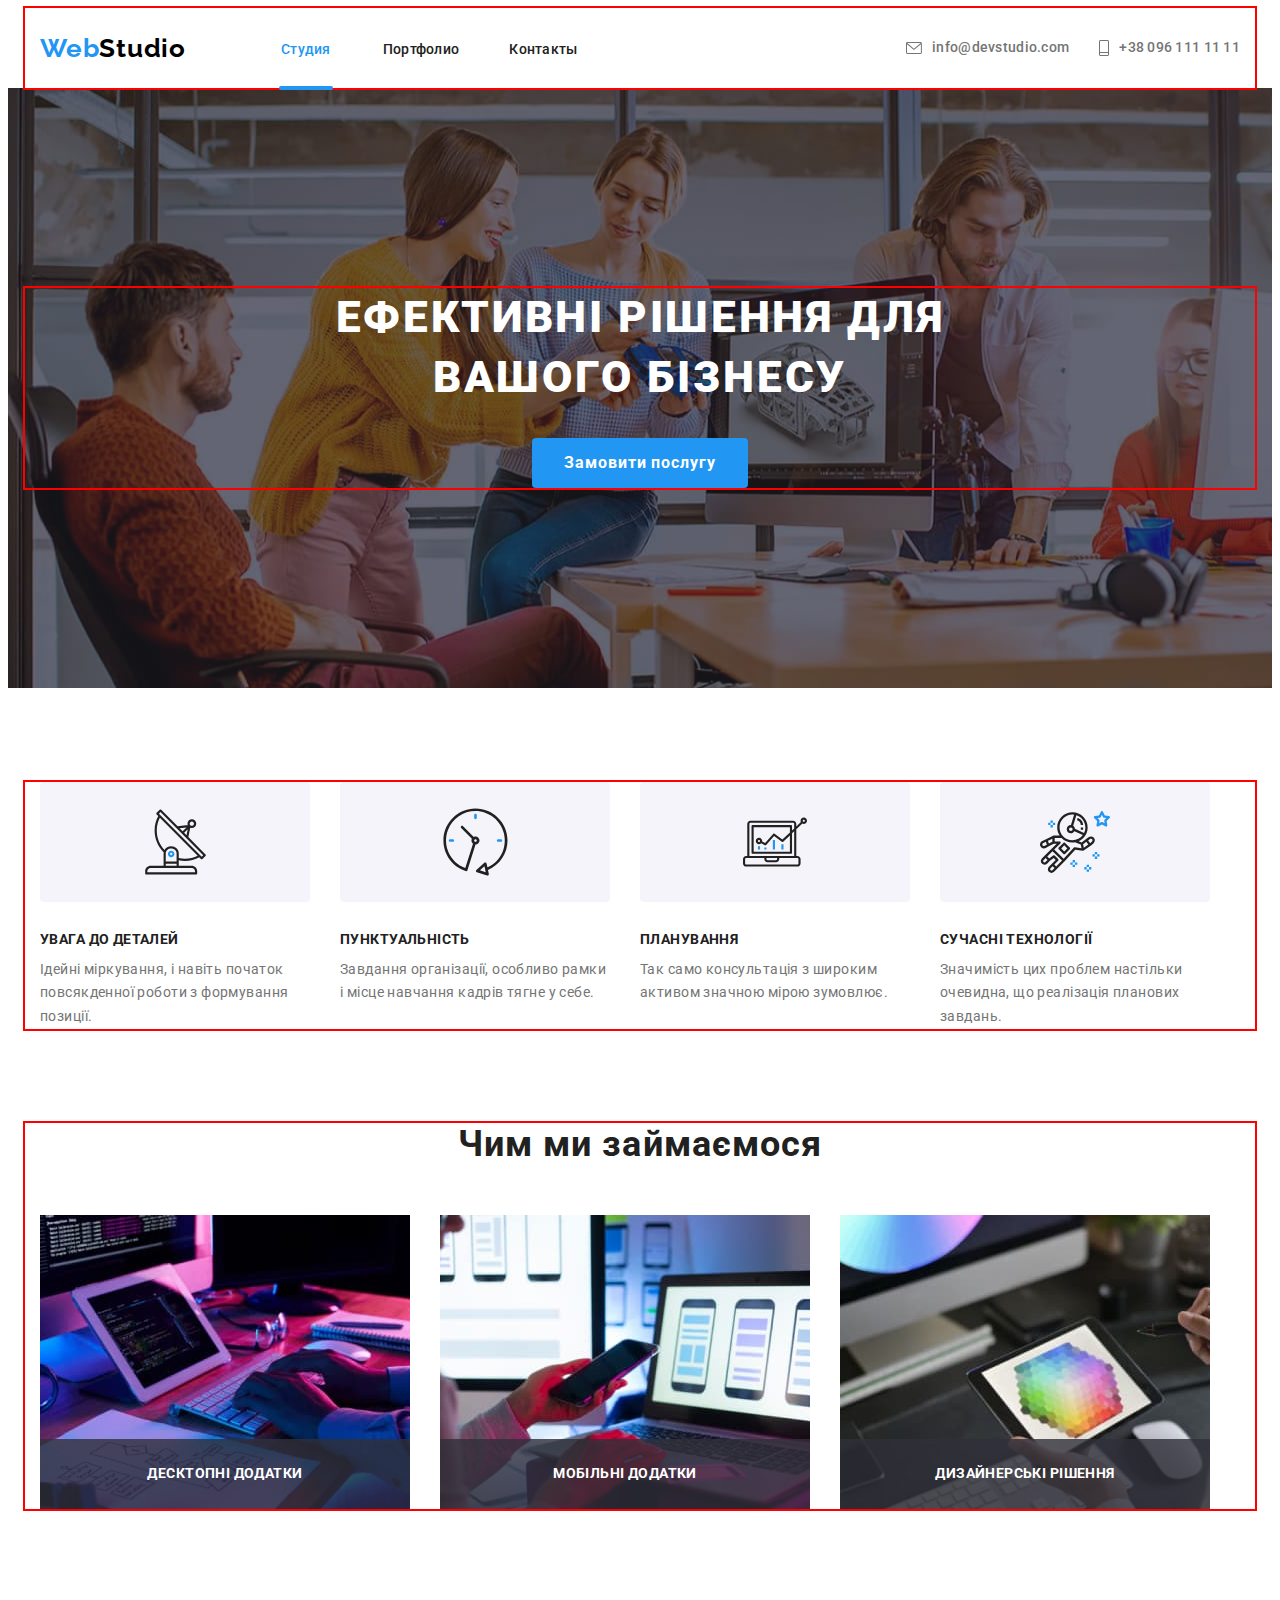
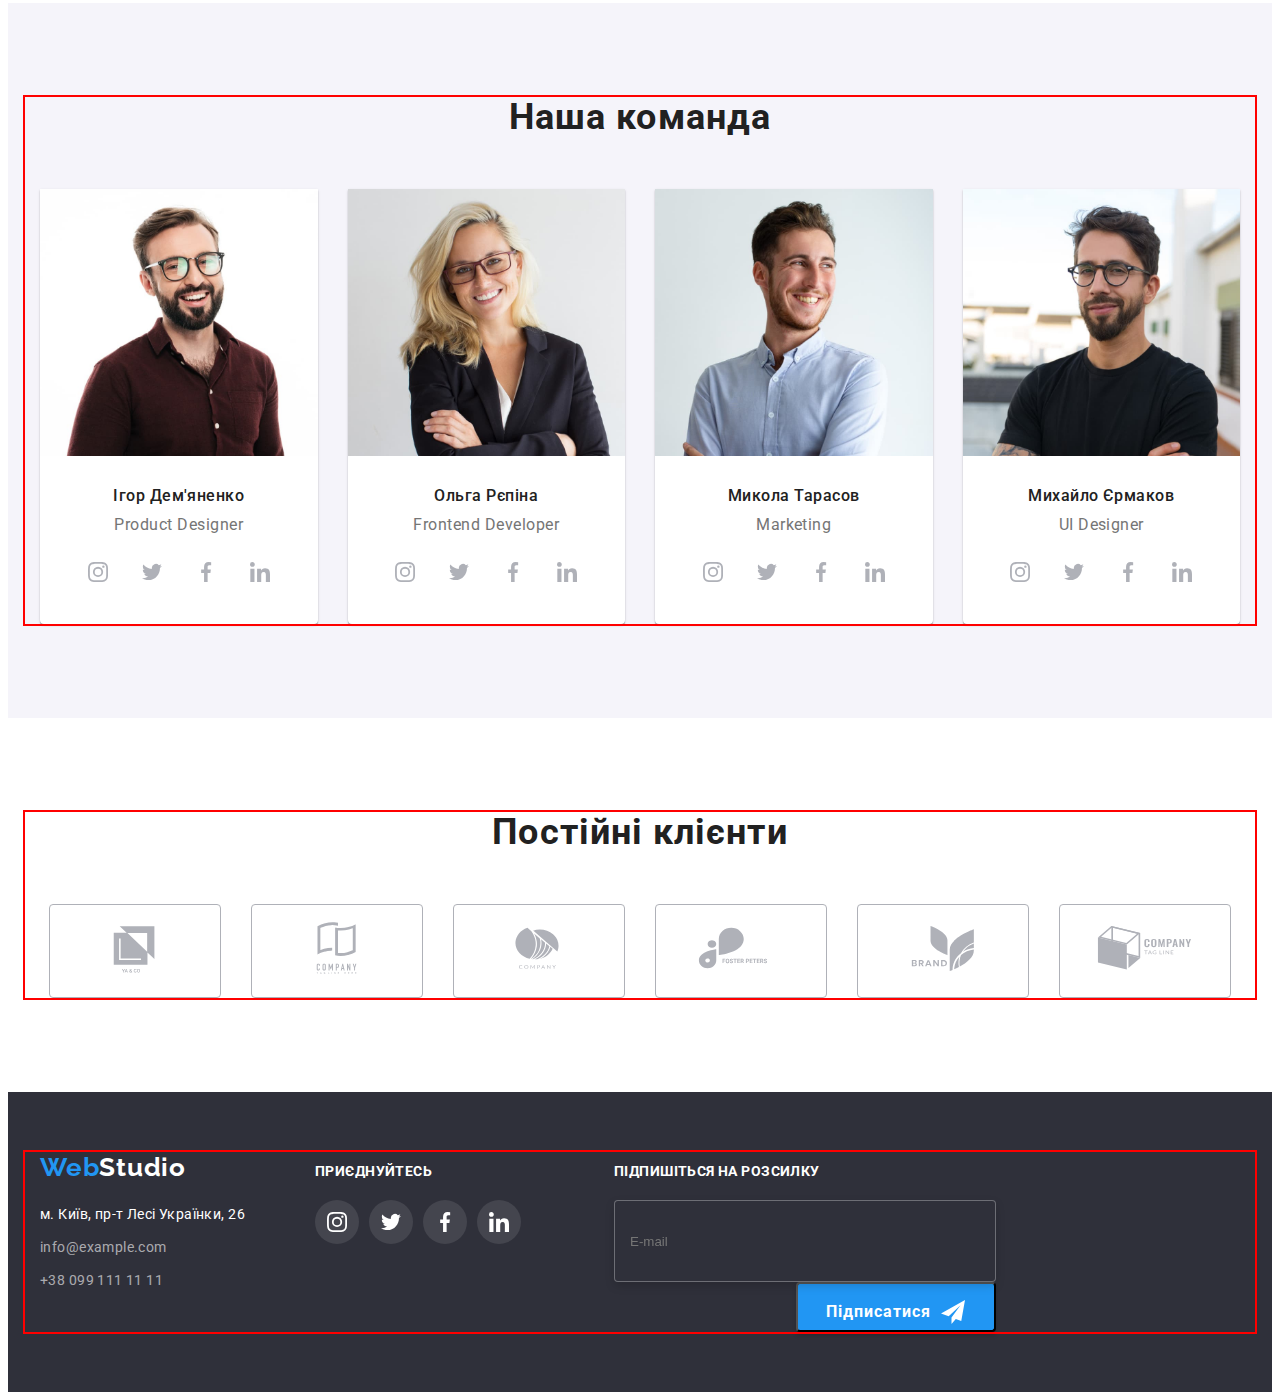
==== index.html @ 19f4bf3e "add input" ====
<!DOCTYPE html>
<html lang="ru">
<head>
    <meta charset="UTF-8">
    <meta http-equiv="X-UA-Compatible" content="IE=edge">
    <meta name="viewport" content="width=device-width, initial-scale=1.0">
    <title>Студія</title>
    <link rel="preconnect" href="https://fonts.googleapis.com">
    <link rel="preconnect" href="https://fonts.gstatic.com" crossorigin>
    <link href="https://fonts.googleapis.com/css2?family=Raleway:wght@700&family=Roboto:wght@400;500;700;900&display=swap"
        rel="stylesheet">
    <link rel="stylesheet" href="https://cdnjs.cloudflare.com/ajax/libs/modern-normalize/1.1.0/modern-normalize.min.css"
        integrity="sha512-wpPYUAdjBVSE4KJnH1VR1HeZfpl1ub8YT/NKx4PuQ5NmX2tKuGu6U/JRp5y+Y8XG2tV+wKQpNHVUX03MfMFn9Q=="
        crossorigin="anonymous" referrerpolicy="no-referrer" />
    <link rel="stylesheet" href="./css/styles.css">
</head>

<body>
    <header class="header">
        <div class="container header-container">
            <a href="#" lang="en" class="header-logo link">Web<span class="header-studio">Studio</span></a>
            <nav class="header-nav">
                <ul class="header-list list">
                    <li class="header-item">
                        <a href="./index.html" class="header-link link current">Студия</a>
                    </li>
                    <li class="header-item">
                        <a href="./portfolio.html" class="header-link link">Портфолио</a>
                    </li>
                    <li class="header-item">
                        <a href="#" class="header-link link">Контакты</a>
                    </li>
                </ul>
            </nav>
            <ul class="list header-list-contact">
                <li class="header-item-mail">
                    <a href="mailto:info@devstudio.com" class="header-mail link"><svg class="header-mail-icon" width="16" height="12">
                        <use href="./images/icons.svg.svg#icon-envelope-1"></use>
                    </svg>info@devstudio.com</a> 
                </li>
                <li class="header-item-tel">
                    <a href="tel:+380961111111" class="header-tel link"><svg class="header-tel-icon" width="10" height="16">
                        <use href="./images/icons.svg.svg#icon-Vector-1"></use>
                    </svg>+38 096 111 11 11</a>
                </li>
            </ul>
        </div>
    </header>
    <main>
        <section class="hero">
            <div class="container hero-container">
                <h1 class="hero-title">Ефективні рішення для вашого бізнесу</h1>
                <button type="button" class="hero-btn" data-modal-open >Замовити послугу</button>
            </div>
        </section>
        <section class="quality">
            <div class="container quality-container">
                <h2 class="visually-hidden"> Основные качества </h2>
                <ul class="quality-list list">
                    <li class="quality-item">
                        <div class="quality-icon-link link">
                        <svg class="quality-icon" width="65" height="70">
                            <use href="./images/icons.svg.svg#icon-antenna"></use>
                        </svg></div>
                        <h3 class="quality-after-title"> Увага до деталей </h3>
                        <p class="quality-text"> Ідейні міркування, і навіть початок повсякденної роботи з формування позиції. </p>
                    </li>
                    <li class="quality-item vector">
                        <div class="quality-icon-link link">
                            <svg class="quality-icon" width="67" height="70">
                                <use href="./images/icons.svg.svg#icon-clock"></use>
                            </svg></div>
                        <h3 class="quality-after-title">Пунктуальність</h3>
                        <p class="quality-text">Завдання організації, особливо рамки і місце навчання кадрів тягне у себе.</p>
                    </li>
                    <li class="quality-item">
                        <div class="quality-icon-link link">
                            <svg class="quality-icon" width="70" height="64">
                                <use href="./images/icons.svg.svg#icon-diagram"></use>
                            </svg></div>
                        <h3 class="quality-after-title">Планування</h3>
                        <p class="quality-text">Так само консультація з широким активом значною мірою зумовлює.</p>
                    </li>
                    <li class="quality-item">
                        <div class="quality-icon-link link">
                            <svg class="quality-icon" width="70" height="70">
                                <use href="./images/icons.svg.svg#icon-astronaut"></use>
                            </svg></div>
                        <h3 class="quality-after-title">Сучасні технології</h3>
                        <p class="quality-text">Значимість цих проблем настільки очевидна, що реалізація планових завдань.</p>
                    </li>
                </ul>
            </div>
        </section>
        <section class="work">
            <div class="container">
                <h2 class="work-title"> Чим ми займаємося </h2>
                <ul class="work-list list">
                    <li class="work-item">
                        <img src="./img/image-1.jpg" alt="Розробка програмного забезпечення" width="370" height="294">
                        <div class="work-wrap">
                            <p class="work-text">Десктопні додатки</p>
                        </div>
                    </li>
                    <li class="work-item">
                        <img src="./img/image-2.jpg" alt="Тестування мобільного додатку" width="370" height="294">
                        <div class="work-wrap">
                            <p class="work-text">Мобільні додатки</p>
                        </div>
                    </li>
                    <li class="work-item">
                        <img src="./img/image-3.jpg" alt="Робота з палітрою кольорів" width="370" height="294">
                        <div class="work-wrap">
                            <p class="work-text">Дизайнерські рішення</p>
                        </div>
                    </li>
                </ul>
            </div>
        </section>
        <section class="team">
            <div class="container">
                <h2 class="team-title">Наша команда</h2>
                <ul class=" team-list list">
                    <li class="team-item">
                        <img src="./img/image-4.jpg" alt="Product Designer" width="270" height="260">
                        <div class="team-wrap">
                            <h3 class="team-name">Ігор Дем'яненко</h3>
                            <p lang="en" class="team-text">Product Designer</p>
                            <ul class="team-soc list">
                                <li class="team-soc-item"> 
                                    <a href="" class="team-soc-link link">
                                        <svg class="team-soc-icon" width="20" height="20">
                                            <use href="./images/icons.svg.svg#icon-instagram"></use>
                                        </svg>
                                    </a>
                                </li>
                                <li class="team-soc-item">
                                    <a href="" class="team-soc-link link">
                                        <svg class="team-soc-icon" width="20" height="20">
                                            <use href="./images/icons.svg.svg#icon-twitter"></use>
                                        </svg>
                                    </a>
                                </li>
                                <li class="team-soc-item">
                                    <a href="" class="team-soc-link link">
                                        <svg class="team-soc-icon" width="20" height="20">
                                            <use href="./images/icons.svg.svg#icon-facebook"></use>
                                        </svg>
                                    </a>
                                </li>
                                <li class="team-soc-item">
                                    <a href="" class="team-soc-link link">
                                        <svg class="team-soc-icon" width="20" height="20">
                                            <use href="./images/icons.svg.svg#icon-linkedin"></use>
                                        </svg>
                                    </a>
                                </li>
                            </ul>
                        </div>
                    </li>
                    <li class="team-item">
                        <img src="./img/image-5.jpg" alt="Frontend Developer" width="270" height="260">
                        <div class="team-wrap">
                            <h3 class="team-name">Ольга Рєпіна</h3>
                            <p lang="en" class="team-text">Frontend Developer</p>
                            <ul class="team-soc list">
                                <li class="team-soc-item">
                                    <a href="" class="team-soc-link link">
                                        <svg class="team-soc-icon" width="20" height="20">
                                            <use href="./images/icons.svg.svg#icon-instagram"></use>
                                        </svg>
                                    </a>
                                </li>
                                <li class="team-soc-item">
                                    <a href="" class="team-soc-link link">
                                        <svg class="team-soc-icon" width="20" height="20">
                                            <use href="./images/icons.svg.svg#icon-twitter"></use>
                                        </svg>
                                    </a>
                                </li>
                                <li class="team-soc-item">
                                    <a href="" class="team-soc-link link">
                                        <svg class="team-soc-icon" width="20" height="20">
                                            <use href="./images/icons.svg.svg#icon-facebook"></use>
                                        </svg>
                                    </a>
                                </li>
                                <li class="team-soc-item">
                                    <a href="" class="team-soc-link link">
                                        <svg class="team-soc-icon" width="20" height="20">
                                            <use href="./images/icons.svg.svg#icon-linkedin"></use>
                                        </svg>
                                    </a>
                                </li>
                            </ul>
                        </div>                        
                    </li>
                    <li class="team-item">
                        <img src="./img/image-6.jpg" alt="Marketing" width="270" height="260">
                        <div class="team-wrap">
                            <h3 class="team-name">Микола Тарасов</h3>
                            <p lang="en" class="team-text">Marketing</p>
                            <ul class="team-soc list">
                                <li class="team-soc-item">
                                    <a href="" class="team-soc-link link">
                                        <svg class="team-soc-icon" width="20" height="20">
                                            <use href="./images/icons.svg.svg#icon-instagram"></use>
                                        </svg>
                                    </a>
                                </li>
                                <li class="team-soc-item">
                                    <a href="" class="team-soc-link link">
                                        <svg class="team-soc-icon" width="20" height="20">
                                            <use href="./images/icons.svg.svg#icon-twitter"></use>
                                        </svg>
                                    </a>
                                </li>
                                <li class="team-soc-item">
                                    <a href="" class="team-soc-link link">
                                        <svg class="team-soc-icon" width="20" height="20">
                                            <use href="./images/icons.svg.svg#icon-facebook"></use>
                                        </svg>
                                    </a>
                                </li>
                                <li class="team-soc-item">
                                    <a href="" class="team-soc-link link">
                                        <svg class="team-soc-icon" width="20" height="20">
                                            <use href="./images/icons.svg.svg#icon-linkedin"></use>
                                        </svg>
                                    </a>
                                </li>
                            </ul>
                        </div>                       
                    </li>
                    <li class="team-item">
                        <img src="./img/image-7.jpg" alt="UI Designer" width="270" height="260">
                        <div class="team-wrap">
                            <h3 class="team-name">Михайло Єрмаков</h3>
                            <p lang="en" class="team-text">UI Designer</p>
                            <ul class="team-soc list">
                                <li class="team-soc-item">
                                    <a href="" class="team-soc-link link">
                                        <svg class="team-soc-icon" width="20" height="20">
                                            <use href="./images/icons.svg.svg#icon-instagram"></use>
                                        </svg>
                                    </a>
                                </li>
                                <li class="team-soc-item">
                                    <a href="" class="team-soc-link link">
                                        <svg class="team-soc-icon" width="20" height="20">
                                            <use href="./images/icons.svg.svg#icon-twitter"></use>
                                        </svg>
                                    </a>
                                </li>
                                <li class="team-soc-item">
                                    <a href="" class="team-soc-link link">
                                        <svg class="team-soc-icon" width="20" height="20">
                                            <use href="./images/icons.svg.svg#icon-facebook"></use>
                                        </svg>
                                    </a>
                                </li>
                                <li class="team-soc-item">
                                    <a href="" class="team-soc-link link">
                                        <svg class="team-soc-icon" width="20" height="20">
                                            <use href="./images/icons.svg.svg#icon-linkedin"></use>
                                        </svg>
                                    </a>
                                </li>
                            </ul>
                        </div>
                    </li>
                </ul>
            </div>
        </section>
        <section class="clients">
            <div class="container">
                <h2 class="clients-title">Постійні клієнти</h2>
                <ul class="clients-list list">
                    <li class="clients-item">
                        <a href="">
                            <svg class="clients-icon" width="106" height="60">
                                <use href="./images/icons.svg.svg#icon-Logo-1"></use>
                            </svg>
                        </a></li>
                    <li class="clients-item"><a href="">
                        <svg class="clients-icon" width="106" height="60">
                            <use href="./images/icons.svg.svg#icon-Logo-3"></use>
                        </svg>
                    </a></li>
                    <li class="clients-item"><a href="">
                        <svg class="clients-icon" width="106" height="60">
                            <use href="./images/icons.svg.svg#icon-Logo-2"></use>
                        </svg>
                    </a></li>
                    <li class="clients-item"><a href="">
                        <svg class="clients-icon" width="106" height="60">
                            <use href="./images/icons.svg.svg#icon-Logo-4"></use>
                        </svg>
                    </a></li>
                    <li class="clients-item"><a href="">
                        <svg class="clients-icon" width="106" height="60">
                            <use href="./images/icons.svg.svg#icon-Logo-5"></use>
                        </svg>
                    </a></li>
                    <li class="clients-item"><a href="">
                        <svg class="clients-icon" width="106" height="60">
                            <use href="./images/icons.svg.svg#icon-Logo-6"></use>
                        </svg>
                    </a></li>
                </ul>
            </div>
        </section>
    </main>
    <footer class="footer">
        <div class="container footer-container">
            <div class="footer-wrap">
                <a href="#" lang="en" class="footer-logo link list">Web<span class="footer-studio">Studio</span></a>
                <address class="footer-adress">
                    <a href="https://www.google.com.ua/maps/place/%D0%B1%D1%83%D0%BB.+%D0%9B%D0%B5%D1%81%D0%B8+%D0%A3%D0%BA%D1%80%D0%B0%D0%B8%D0%BD%D0%BA%D0%B8,+26,+%D0%9A%D0%B8%D0%B5%D0%B2,+02000/@50.4265807,30.5361971,17z/data=!4m13!1m7!3m6!1s0x40d4cf0e033ecbe9:0x57a4dffefec77da0!2z0LHRg9C7LiDQm9C10YHQuCDQo9C60YDQsNC40L3QutC4LCAyNiwg0JrQuNC10LIsIDAyMDAw!3b1!8m2!3d50.4265807!4d30.5383858!3m4!1s0x40d4cf0e033ecbe9:0x57a4dffefec77da0!8m2!3d50.4265807!4d30.5383858?hl=ru"
                        class="fotter-adress-link link">м. Київ, пр-т Лесі Українки, 26</a>
                    <ul class="footer-list list">
                        <li class="footer-item">
                            <a href="mailto:info@example.com" class="fooret-mail link">info@example.com</a>
                        </li>
                        <li class="footer-item">
                            <a href="tel:+380991111111" class="footer-tel link">+38 099 111 11 11</a>
                        </li>
                    </ul>
                </address>
            </div>
            <div class="footer-wrap-soc">
                <p class="footer-text">Приєднуйтесь</p>
                <ul class="footer-soc list">
                    <li class="footer-soc-item">
                        <a href="" class="footer-soc-link link">
                            <svg class="footer-soc-icon" width="20" height="20">
                                <use href="./images/icons.svg.svg#icon-instagram"></use>
                            </svg>
                        </a>
                    </li>
                    <li class="footer-soc-item">
                        <a href="" class="footer-soc-link link">
                            <svg class="footer-soc-icon" width="20" height="20">
                                <use href="./images/icons.svg.svg#icon-twitter"></use>
                            </svg>
                        </a>
                    </li>
                    <li class="footer-soc-item">
                        <a href="" class="footer-soc-link link">
                            <svg class="footer-soc-icon" width="20" height="20">
                                <use href="./images/icons.svg.svg#icon-facebook"></use>
                            </svg>
                        </a>
                    </li>
                    <li class="footer-soc-item">
                        <a href="" class="footer-soc-link link">
                            <svg class="footer-soc-icon" width="20" height="20">
                                <use href="./images/icons.svg.svg#icon-linkedin"></use>
                            </svg>
                        </a>
                    </li>
                </ul>
            </div>
            <div>
                <p class="footer-text">Підпишіться на розсилку</p>
                <form class="footer-intup-btn">
                        <input type="email" name="mail" placeholder="E-mail" class="footer-input">
                        <label for="mail"></label> 
                    <button type="submit" class="footer-button">Підписатися
                        <svg class="footer-send-icon" width="24" height="24">
                            <use href="./images/icons.svg.svg#icon-send"></use>
                        </svg>
                    </button>
                </form>                  
            </div>
    </div>
    </footer>
    <div class="backdrop is-hidden" data-modal>
        <div class="modal">
            <button type="button" class="modal-close" data-modal-close>
                <svg class="button-icon" width="17" height="17">
                    <use href="./images/icons.svg.svg#icon-close"></use>
                </svg>
            </button>
            <p class="modal-title">Залиште свої дані, ми вам передзвонимо</p>
            <form class="modal-form">
                <div class="input-field">
                    <label for="user-name" class="label-title">Ім'я</label>
                    <div class="input-wrap">
                        <input type="name" class="form-input" name="user-name" id="user-name">
                        <svg class="input-icon" width="18" height="18">
                            <use href="./images/icons.svg.svg#icon-person-black-1"></use>
                        </svg>
                    </div>
                </div>
                <div class="input-field">
                    <label for="user-tel" class="label-title">Телефон</label>
                   <div class="input-wrap">
                    <input type="tel" class="form-input" name="user-tel" id="user-tel">
                    <svg class="input-icon" width="18" height="18">
                        <use href="./images/icons.svg.svg#icon-phone-black-1"></use>
                    </svg>
                   </div>
                </div>
                <div class="input-field">
                    <label for="user-mail" class="label-title">Пошта</label>
                    <div class="input-wrap">
                        <input type="email" class="form-input" name="user-mail" id="user-mail">
                        <svg class="input-icon" width="18" height="18">
                            <use href="./images/icons.svg.svg#icon-email-black-1"></use>
                        </svg>
                    </div>
                </div>
                <div>
                    <label for="comment" class="label-title">Коментар</label>
                    <textarea name="comment" id="comment" class="modal-text" placeholder="Введіть текст"></textarea>
                </div>     
                <div class="checkbox">
                    <input type="checkbox" name="user-policy" value="true" id="user-policy" class="input-check visually-hidden">
                    <label for="user-policy" class="check-text"> 
                        <span> 
                            <svg class="check-icon" width="11" height="8">
                                <use href="./images/icons.svg.svg#icon-Vector"></use>
                            </svg>
                        </span>Погоджуюся з розсилкою та приймаю 
                        <a 
                        href="#" target="_blank" rel="noopener noreferrer nofollow" class="check-link">  Умови договору </a>
                    </label>
                </div>           
                <button type="submit" class="modal-button"> Відправити </button>
            </form>

        </div>
    </div>
    <script src="./js/modal.js"></script>
</body>
</html>
---- css/styles.css ----
:root {
    --second-color: #212121;
    --main-color: #757575;
    --main-fs: 14px;
    --white-color: #FFFFFF;
    --accent-color:#2196F3;
 }

 p, 
 h1, 
 h2, 
 h3, 
 h4, 
 h5, 
 h6 {
    margin: 0;
 }

 ul{
    margin: 0;
    padding-left: 0;
 }
img {
    display: block;
    width: 100%;
    height: auto;
}

body {
font-family: "Roboto", sans-serif;
background: var(--white-color);
color: var(--main-color)
}

.list {
    list-style: none;
}

.link {
    text-decoration: none;
}

.container {
    width: 1200px;
    padding-right: 15px;
    padding-left: 15px;
    margin: 0 auto;
    outline: 2px solid red;
}

.header-container {
    display: flex;
    align-items: center;
    justify-content: center;}


.header-list, 
.header-list-contact{
display: flex;
}

.header-item {
    display: block;
}

.header-list-contact {
margin-left: auto;
}

.visually-hidden {
position: absolute;
white-space: nowrap;
width: 1px;
height: 1px;
overflow: hidden;
border: 0;
padding: 0;
clip: rect(0 0 0 0);
clip-path: inset(50%);
 margin: -1px;
}

.header-logo,
.footer-logo {
font-family: 'Raleway', sans-serif;
font-weight: 700;
font-size: 26px;
line-height: 1.19;
letter-spacing: 0.03em;
color: var(--accent-color);
}

.header-logo {
padding-top: 24px;
padding-bottom: 24px;
margin-right: 93px;

}
.header-studio {
color: #000000;
}

.header-nav .current {
    color: var(--accent-color);
} 

.current{
    color: var(--accent-color);
    padding-right: 2px;
    padding-left: 2px;
    position: relative;
}

.current::after {
    content: "";
    width: 100%;
    height: 4px;
    background-color: var(--accent-color);
    border-radius: 2px;
    display: block;
    bottom: -1px;
    right: 0;
    position: absolute;
}

.header-item:not(:last-child) {
margin-right: 50px;
}

.header-link {
font-weight: 500;
font-size: 14px;
line-height: 1.14;
letter-spacing: 0.02em;
color: var(--second-color);
padding-top: 32px;
padding-bottom: 32px;
transition-property: color;
transition-duration: 250ms;
transition-timing-function: cubic-bezier(0.4, 0, 0.2, 1);
}

.header-link:hover,
.header-link:focus, 
.header-mail:hover,
.header-mail:focus, 
.header-tel:hover,
.header-tel:focus,
.fooret-mail:hover,
.fooret-mail:focus,
.footer-tel:hover,
.footer-tel:focus {
color: var(--accent-color);
}


.header-mail,
.header-tel {
font-weight: 500;
font-size: 14px;
line-height: 1.14;
letter-spacing: 0.02em;
color: var(--main-color);
padding-top: 32px;
padding-bottom: 32px;
display: flex; 
align-items: center;
transition-property: color;
transition-duration: 250ms;
transition-timing-function: cubic-bezier(0.4, 0, 0.2, 1);

}

.header-item-mail {
margin-right: 30px;
}

.header-mail-icon, 
.header-tel-icon {
    fill: currentColor;
    margin-right: 10px;
}


/*      HERO      */

.hero {
background-color: #303030;
background-image:linear-gradient(rgba(47, 48, 58, 0.4), rgba(47, 48, 58, 0.4)), url(../images/Img-hero.jpg);
padding-top: 200px;
padding-bottom: 200px;
max-width: 1600px;
margin: 0 auto;
}


.hero-title {
font-weight: 900;
font-size: 44px;
line-height: 1.36;
text-align: center;
letter-spacing: 0.06em;
text-transform: uppercase;
color: var(--white-color);
width: 707px;
margin-bottom: 30px;
margin-left: auto;
margin-right: auto;
}
 
.hero-btn {
font-family: "Roboto", sans-serif;
font-weight: 700;
font-size: 16px;
line-height: 1.87;
display: flex;
align-items: center;
text-align: center;
letter-spacing: 0.06em;
color: var(--white-color);
background-color: var(--accent-color);
border-radius: 4px;
padding: 10px 32px 10px 32px;
margin: 0 auto;
border: transparent;
transition-property: background-color;
transition-duration: 250ms;
transition-timing-function: cubic-bezier(0.4, 0, 0.2, 1);

}

.hero-btn:hover {
background-color:#188ce8;
}

/* QUALITY */

.quality {
padding-top: 94px;
padding-bottom: 94px;
}

.quality-list {
display: flex;
}

.quality-icon-link {
    width: 270px;
    height: 120px;
    border-radius: 4px;
    background-color: #F5F4FA;
    display: flex;
    align-items: center;
    justify-content: center;
    margin-bottom: 30px;
}

.quality-after-title {
font-weight: 700;
font-size: 14px;
line-height: 1.14;
letter-spacing: 0.03em;
text-transform: uppercase;
color: var(--second-color);
margin-bottom: 10px;
}

.quality-text {
font-size: 14px;
line-height: 1.71;
letter-spacing: 0.03em;
color: var(--main-color);
width: 270px;
}

.quality-item:not(:last-child){
   margin-right: 30px; 
}

/*        WORK          */

.work {
padding-bottom: 94px;
}

.work-title {
font-weight: 700;
font-size: 36px;
line-height: 1.16x;
text-align: center;
letter-spacing: 0.03em;
color: var(--second-color);
margin-bottom: 50px;
}

.work-list {
display: flex;
gap: 30px;
}

.work-item {
    position: relative;
}

.work-wrap {
    width: 370px;
    height: 70px;
    background-color: rgba(47, 48, 58, 0.8);
    position: absolute;
    bottom: 0;
    right: 0;
    display: flex;
    align-items: center;
    justify-content: center;
}

.work-text {
font-weight: 700;
font-size: 14px;
line-height: 1.14;
letter-spacing: 0.03em;
text-transform: uppercase;
color: #FFFFFF;

}


/*       TEAM          */
.team {
background: #F5F4FA;
padding-top: 94px;
padding-bottom: 94px;
}

.team-title {
font-weight: 700;
font-size: 36px;
line-height: 1.16;
text-align: center;
letter-spacing: 0.03em;
color:  var(--second-color);
margin-bottom: 50px;
}

.team-list {
display: flex;
gap: 30px;
}

.team-item {
background-color:var(--white-color);
box-shadow: 0px 1px 3px rgba(0, 0, 0, 0.12), 0px 1px 1px rgba(0, 0, 0, 0.14), 0px 2px 1px rgba(0, 0, 0, 0.2);
border-radius: 0px 0px 4px 4px;
} 
.team-wrap {
padding-bottom: 30px;
padding-top: 30px;
}

.team-name {
font-weight: 500;
font-size: 16px;
line-height: 1.19;
text-align: center;
letter-spacing: 0.03em;
color:  var(--second-color);
margin-bottom: 10px;
}

.team-text {
line-height: 1.19;
text-align: center;
letter-spacing: 0.03em;
color: var(--main-color);
margin-bottom: 16px;
}

.team-soc {
    display: flex;
    justify-content: center;
    gap: 10px;
}

.team-soc-link {
   width: 44px; 
   height: 44px;
   border-radius: 50%;
   background-color: var(--white-color);
   display: flex;
   align-items: center;
   justify-content: center;
   transition-property: background-color;
   transition-duration: 250ms;
   transition-timing-function: cubic-bezier(0.4, 0, 0.2, 1);
}

.team-soc-icon {
    fill: #AFB1B8;
    transition-property: fill;
    transition-duration: 250ms;
    transition-timing-function: cubic-bezier(0.4, 0, 0.2, 1);
    
}

.team-soc-link:hover,
.team-soc-link:focus {
    background-color: var(--accent-color)
}

.team-soc-link:hover .team-soc-icon,
.team-soc-link:focus .team-soc-icon {
    fill: var(--white-color);
}

/*     CLIENTS     */
.clients {
    padding-top: 94px;
    padding-bottom: 94px;
}
.clients-title {
    font-weight: 700;
    font-size: 36px;
    line-height: 1.16;
    text-align: center;
    letter-spacing: 0.03em;
    color: var(--second-color);
    margin-bottom: 50px;
    
}

.clients-list{
display: flex;
align-items: center;
justify-content: center;
gap: 30px;
}

.clients-item {
    width: 170px;
    height: 92px;
    border-radius: 4px;
    border: 1px solid #AFB1B8;
    display: flex;
    align-items: center;
    justify-content: center;
    transition-property: border;
    transition-duration: 250ms;
    transition-timing-function: cubic-bezier(0.4, 0, 0.2, 1);
    
}

.clients-icon {
    fill: #AFB1B8;
    transition-property: fill;
    transition-duration: 250ms;
    transition-timing-function: cubic-bezier(0.4, 0, 0.2, 1);
} 

.clients-item:hover,
.clients-item:focus {
    border:1px solid var(--accent-color);
}

.clients-item:hover .clients-icon,
.clients-item:focus .clients-icon{
    fill: var(--accent-color);
}

/*    FOOTER    */

.footer{
background: #2F303A;
padding-top: 60px;
padding-bottom: 60px;
}

.footer-container {
    display: flex;
    align-items: baseline; 
}

.footer-wrap {
    margin-right: 70px;
}

.fotter-adress-link {
font-style: normal;
font-size: 14px;
line-height: 1.71;
letter-spacing: 0.03em;
color: var(--white-color);
}

.footer-adress {
    font-style: normal;
    margin-top: 20px;

}

.footer-list {
    margin-top: 9px;
}

.fooret-mail, 
.footer-tel {
font-size: 14px;
line-height: 1.71;
letter-spacing: 0.03em;
color: rgba(255, 255, 255, 0.6);
transition-property: color;
transition-duration: 250ms;
transition-timing-function: cubic-bezier(0.4, 0, 0.2, 1);
}

.footer-wrap-soc {
    margin-right: 93px;
}

.footer-text{
font-weight: 700;
font-size: 14px;
line-height: 1.14;
letter-spacing: 0.03em;
text-transform: uppercase;
color: var(--white-color);
margin-bottom: 20px;
}

.footer-soc {
    display: flex;
    gap: 10px;
}

.footer-item:not(:last-child) {
    margin-bottom: 9px;
}

.footer-soc-link {
    width: 44px;
    height: 44px;
    border-radius: 50%;
    background-color: rgba(255, 255, 255, 0.1);
    display: flex;
    align-items: center;
    justify-content: center;
    transition-property: background-color;
    transition-duration: 250ms;
    transition-timing-function: cubic-bezier(0.4, 0, 0.2, 1);
}

.footer-soc-icon {
    fill: var(--white-color);
}

.footer-soc-link:hover,
.footer-soc-link:focus {
    background-color: var(--accent-color)
}


.footer-studio {
color: var(--white-color)
} 

.footer-input{
    width: 350px;
    height: 50px;
    border: 1px solid rgba(255, 255, 255, 0.3);
    filter: drop-shadow(0px 4px 4px rgba(0, 0, 0, 0.15));
    border-radius: 4px;
    background-color: #2F303A;
    padding: 15px;
   
}

.footer-input-btn{
    margin-left: 0;
    display: flex; 
}

   
.footer-button {
    width: 200px;
    height: 50px;
    background: var(--accent-color);
    box-shadow: 0px 4px 4px rgba(0, 0, 0, 0.15);
    border-radius: 4px;
    font-family: 'Roboto';
    font-style: normal;
    font-weight: 700;
    font-size: 16px;
    line-height: 1.88;
    display: flex;
    align-items: center;
    text-align: center;
    letter-spacing: 0.06em;
    color: #FFFFFF;
    padding-left: 28px;
    padding-top: 10px;
    padding-right: 10px;
    margin-left: auto;
}

.footer-send-icon {
    margin-left: 10px;
}


/* BUTTON  */

.button {
padding-top: 94px;
padding-bottom: 94px;
}

.button-item:not(:last-child){
margin-right: 8px;
}

.button-btn {
font-weight: 500;
font-size: 16px;
line-height: 1.63;
text-align: center;
letter-spacing: 0.03em;
color: var(--second-color);
border: none;
font-family: inherit;
border-radius: 4px;
padding: 6px 22px;
transition-property: background-color, color, box-shadow;
transition-duration: 250ms;
transition-timing-function: cubic-bezier(0.4, 0, 0.2, 1);

}

.button-btn:focus,
.current-btn,
.button-btn:hover {
background-color:var(--accent-color);
color: var(--white-color);
box-shadow: 0px 3px 1px rgba(0, 0, 0, 0.1), 0px 1px 2px rgba(0, 0, 0, 0.08), 0px 2px 2px rgba(0, 0, 0, 0.12);
}


.button-list{
    display: flex;
    justify-content: center;
    margin-bottom: 50px;
}

/* PORTFOLIO  */

.portfolio-title {
font-weight: 700;
font-size: 18px;
line-height: 2.00;
letter-spacing: 0.06em;
color: var(--second-color);
margin-bottom: 4px; 
}

.portfolio-text {
font-weight: 400;
line-height: 1.88;
letter-spacing: 0.03em;
color: var(--main-color);


}

.portfolio-list {
    display: flex;
    flex-wrap: wrap;
    gap: 30px;

}
.portfolio-wrap {
 padding-top: 20px;
 padding-bottom: 20px;  
 background: #FFFFFF;
 border: 1px solid #EEEEEE;
 padding-left: 24px;
 padding-right: 24px;


}
.portfolio-link {
    display: block;
    transition-property: box-shadow;
    transition-duration: 250ms;
    transition-timing-function: cubic-bezier(0.4, 0, 0.2, 1);
}


.portfolio-link:hover,
.portfolio-link:focus {
box-shadow: 0px 1px 1px rgba(0, 0, 0, 0.12), 0px 4px 4px rgba(0, 0, 0, 0.06), 1px 4px 6px rgba(0, 0, 0, 0.16);
}

.portfolio-link:hover .portfoio-top-text {
transform: translateY(0);
}

.portfolio-top-wrap {
    width: 370px;
    height: 100%;
    position: relative;
    overflow: hidden;

}

.portfoio-top-text{
font-weight: 400;
font-size: 18px;
line-height: 1.56;
letter-spacing: 0.03em;
color: #FFFFFF;
background-color: rgba(33, 150, 243, 0.9);
padding: 63px 24px;
position: absolute;
left: 0;
top: 0;
transform: translateY(100%);
transition: transform 2500ms cubic-bezier(0.4, 0, 0.2, 1);
overflow: auto;
}

.backdrop {
    position: fixed;
    width: 100%;
    height: 100%;
    top: 0;
    background-color: rgba(0, 0, 0, 0.2);
    transition: opacity 500ms linear, visibility 500ms;
}

.modal {
    width: 528px;
    min-height: 581px;
    background-color: var(--white-color);
    border-radius: 4px;
    position: absolute;
    top: 50%;
    left: 50%;
    transform: translate(-50%, -50%) scale(1);
    transition: transform 500ms;
    padding: 40px;
}

.backdrop.is-hidden .modal{
    transform: translate(-50%, -50%) scale(0);

}

.modal-close {
    position: absolute;
    top: 8px;
    right: 8px;
    width: 30px;
    height: 30px;
    border-radius: 50%;
    border: 1px solid rgba(0, 0, 0, 0.1);
    background-color: transparent;
    display: flex;
    align-items: center;
    justify-items: center;
 
}

.button-icon {
    fill: #000000;
}

.is-hidden {
    opacity: 0;
    visibility: hidden;
    pointer-events: none;
}

.modal-title {
    font-weight: 700;
    font-size: 20px;
    line-height: 1.15;
    text-align: center;
    letter-spacing: 0.03em;
    color: #212121;
    margin-bottom: 30px;
}
.input-field {
    margin-bottom: 10px;
    
}
.input-wrap {
position: relative;
}

.form-input {
    width: 100%;
    height: 40px;
    border: 1px solid rgba(33, 33, 33, 0.2);
    border-radius: 4px;
    padding-left: 42px;
   
}

.form-input:focus {
    outline-color: var(--accent-color);
}

.input-icon{
    position: absolute;
    left: 12px;
    top: 50%;
    transform: translateY(-50%);
}

.form-input:focus + .input-icon{
    fill: var(--accent-color);
}

.modal-button { 
    width: 200px;
    height: 50px;
    background: var(--accent-color);
    box-shadow: 0px 4px 4px rgba(0, 0, 0, 0.15);
    border-radius: 4px;
    border: transparent;
    font-family: "Roboto", sans-serif;
    font-weight: 700;
    font-size: 16px;
    line-height: 30px;
    display: flex;
    align-items: center;
    text-align: center;
    letter-spacing: 0.06em;
    color: var(--white-color);
    padding: 10px 52px;
    margin: 0 auto;

}

.modal-close:focus .button-icon,
.modal-close:hover .button-icon {
    fill: var(--accent-color);
}

.label-title {
font-weight: 400;
font-size: 12px;
line-height: 1.17;
letter-spacing: 0.01em;
color: var(--main-color);
display: block;
margin-bottom: 4px;
}

.modal-text {
    width: 100%;
    height: 120px;
    border: 1px solid rgba(33, 33, 33, 0.2);
    border-radius: 4px;
    resize: none;
    padding: 12px 16px;
}

.modal-text::placeholder {
    font-weight: 400;
    font-size: 12px;
    line-height: 1.17px;
    letter-spacing: 0.01em;
    color: rgba(117, 117, 117, 0.5);
}

.modal-text {
    outline-color: var(--accent-color);
}

.checkbox {
    margin-bottom: 30px;
}

.check-text{
font-weight: 400;
font-size: 14px;
line-height: 24px;
letter-spacing: 0.03em;
color: var(--main-color);
display: flex;
align-items: center;
}

.check-text span {
width: 16px;
height: 15px;
border-radius: 2px;
border: 2px solid #212121;
margin-right: 8px;
display: flex;
align-items: center;
justify-content: center;
}

.check-icon {
    fill: transparent;
}

.input-check:checked + .check-text span {
    background-color: var(--accent-color);
    border: none;
}

.input-check:checked +.check-text .check-icon {
    fill: var(--white-color);
}

.input-check:focus +.check-text span {
    border-color: var(--accent-color);
  
}

.check-link {
    color: rgba(33, 150, 243, 1);
}
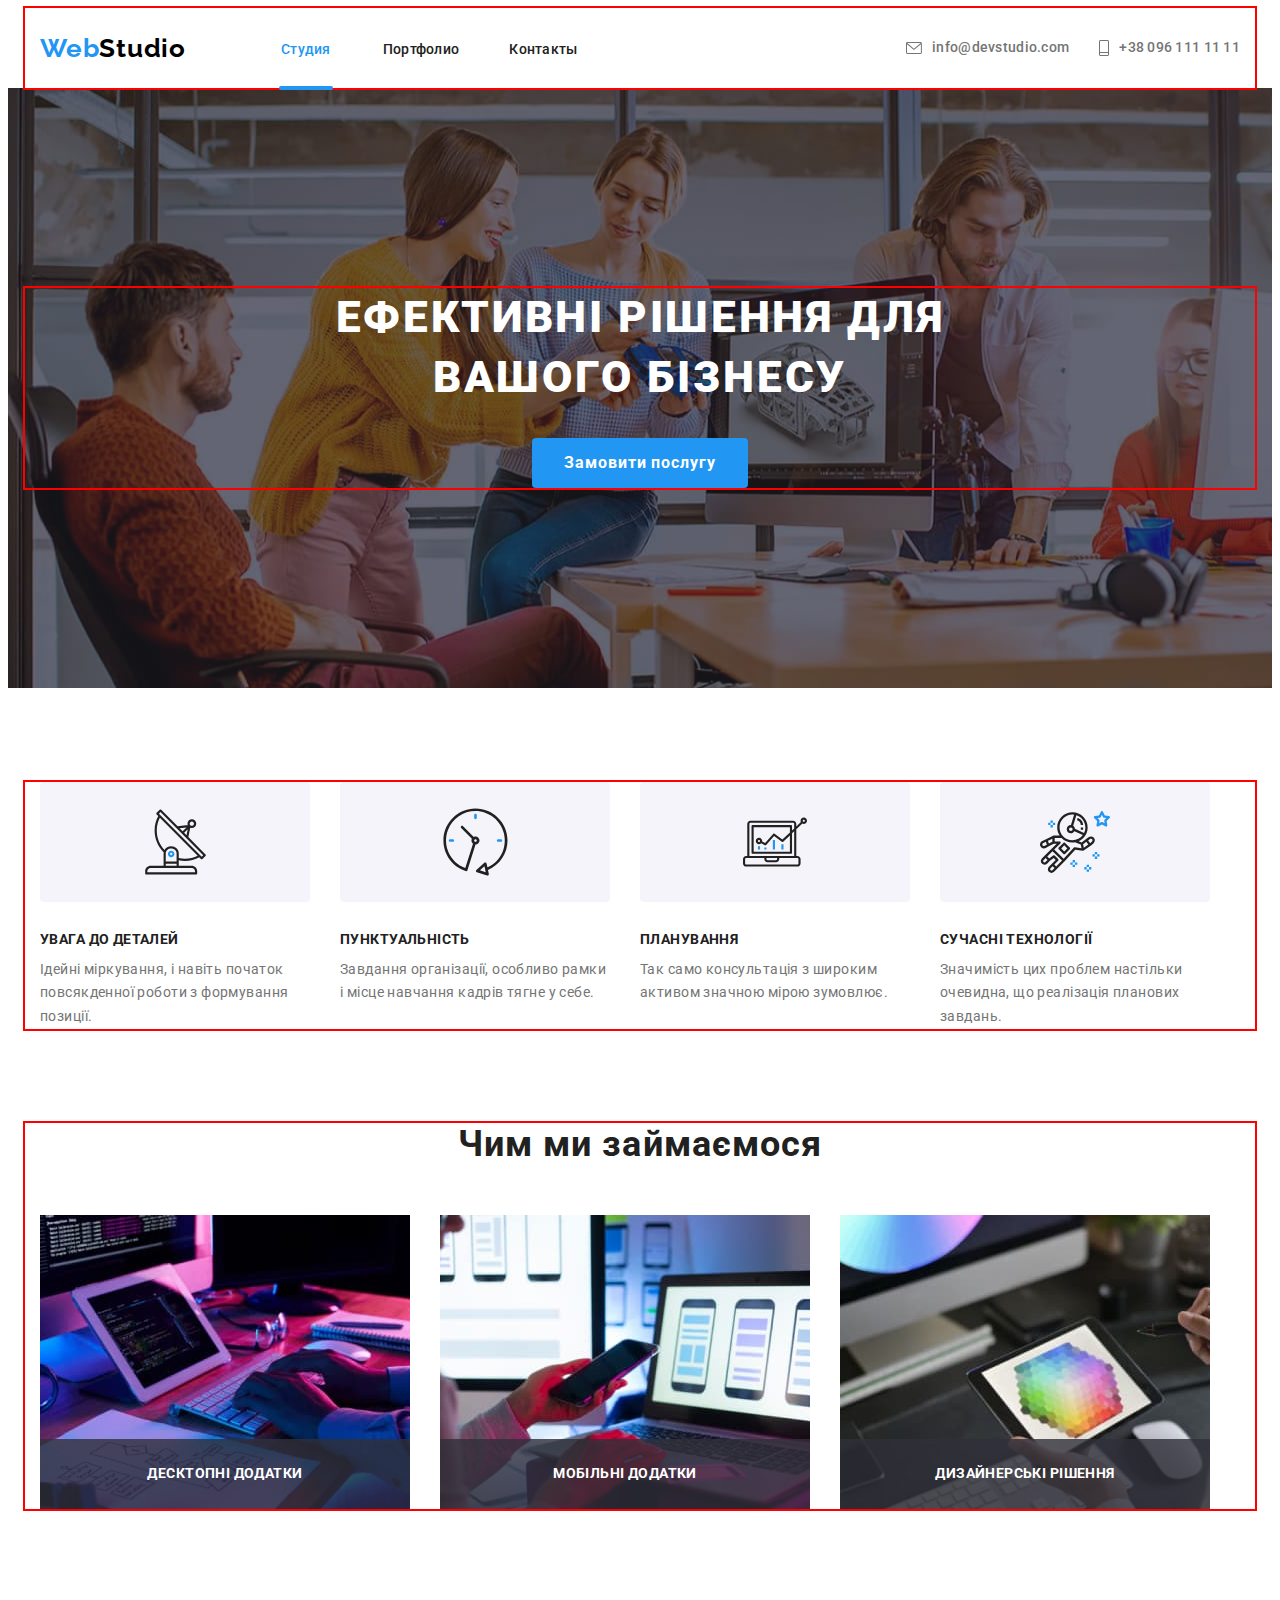
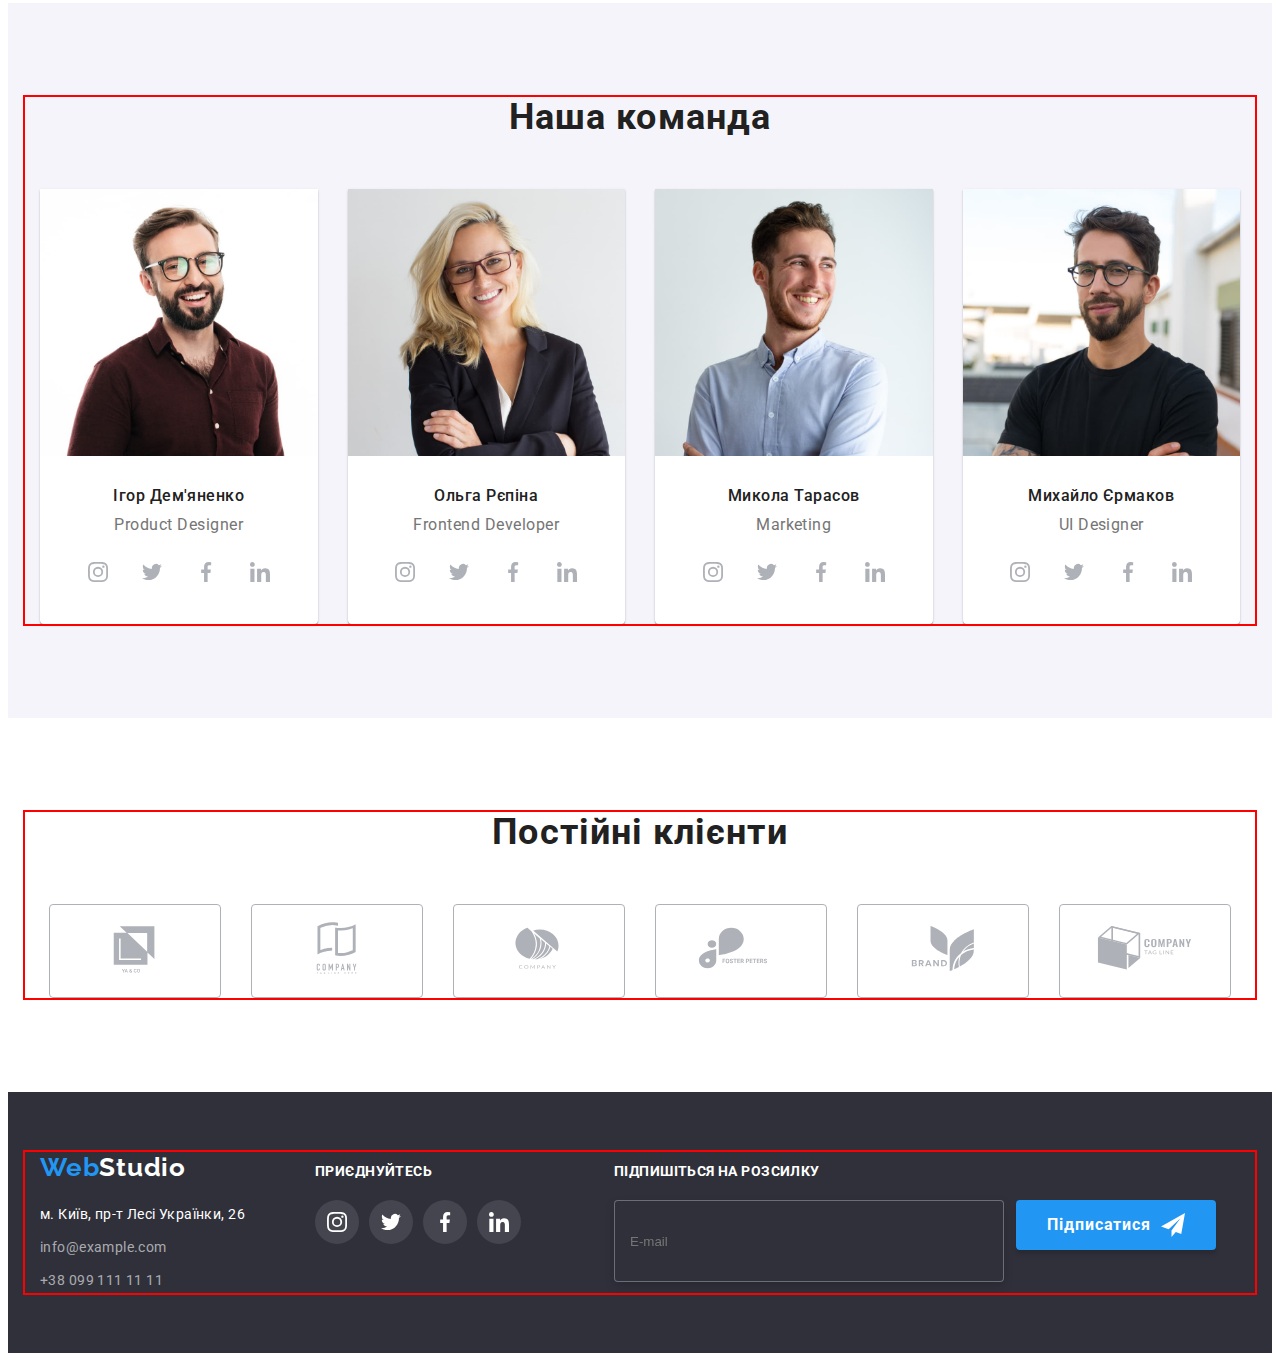
==== commit 1fed3296: "change button" ====
--- a/index.html
+++ b/index.html
@@ -363,9 +363,10 @@
             </div>
             <div>
                 <p class="footer-text">Підпишіться на розсилку</p>
-                <form class="footer-intup-btn">
+                <form class="footer-input-btn">
+                    <div class="footer-input-field">
                         <input type="email" name="mail" placeholder="E-mail" class="footer-input">
-                        <label for="mail"></label> 
+                    </div>
                     <button type="submit" class="footer-button">Підписатися
                         <svg class="footer-send-icon" width="24" height="24">
                             <use href="./images/icons.svg.svg#icon-send"></use>
--- a/css/styles.css
+++ b/css/styles.css
@@ -320,7 +320,7 @@
 line-height: 1.14;
 letter-spacing: 0.03em;
 text-transform: uppercase;
-color: #FFFFFF;
+color: var(--white-color);
 
 }
 
@@ -563,19 +563,30 @@
 } 
 
 .footer-input{
-    width: 350px;
+    width: 358px;
     height: 50px;
     border: 1px solid rgba(255, 255, 255, 0.3);
     filter: drop-shadow(0px 4px 4px rgba(0, 0, 0, 0.15));
     border-radius: 4px;
     background-color: #2F303A;
     padding: 15px;
-   
-}
+    transition-property: outline-color;
+    transition-duration: 250ms;
+    transition-timing-function: cubic-bezier(0.4, 0, 0.2, 1);
+     
+}
+
+.footer-input:focus {
+    outline-color: var(--accent-color);
+}
+
 
 .footer-input-btn{
-    margin-left: 0;
     display: flex; 
+}
+
+.footer-input-field {
+    margin-right: 12px;
 }
 
    
@@ -592,14 +603,22 @@
     line-height: 1.88;
     display: flex;
     align-items: center;
+    justify-content: center;
     text-align: center;
     letter-spacing: 0.06em;
-    color: #FFFFFF;
-    padding-left: 28px;
-    padding-top: 10px;
-    padding-right: 10px;
-    margin-left: auto;
-}
+    color: var(--white-color);
+    border: var(--accent-color);
+    transition-property: color;
+    transition-duration: 250ms;
+    transition-timing-function: cubic-bezier(0.4, 0, 0.2, 1);
+  
+}
+
+.footer-button:hover,
+.footer-button:focus {
+    background-color: #188ce8;
+}
+
 
 .footer-send-icon {
     margin-left: 10px;
@@ -678,7 +697,7 @@
 .portfolio-wrap {
  padding-top: 20px;
  padding-bottom: 20px;  
- background: #FFFFFF;
+ background: var(--white-color);
  border: 1px solid #EEEEEE;
  padding-left: 24px;
  padding-right: 24px;
@@ -715,7 +734,7 @@
 font-size: 18px;
 line-height: 1.56;
 letter-spacing: 0.03em;
-color: #FFFFFF;
+color: var(--white-color);
 background-color: rgba(33, 150, 243, 0.9);
 padding: 63px 24px;
 position: absolute;
@@ -725,6 +744,8 @@
 transition: transform 2500ms cubic-bezier(0.4, 0, 0.2, 1);
 overflow: auto;
 }
+
+/* ---------BACKDROP -----------*/
 
 .backdrop {
     position: fixed;
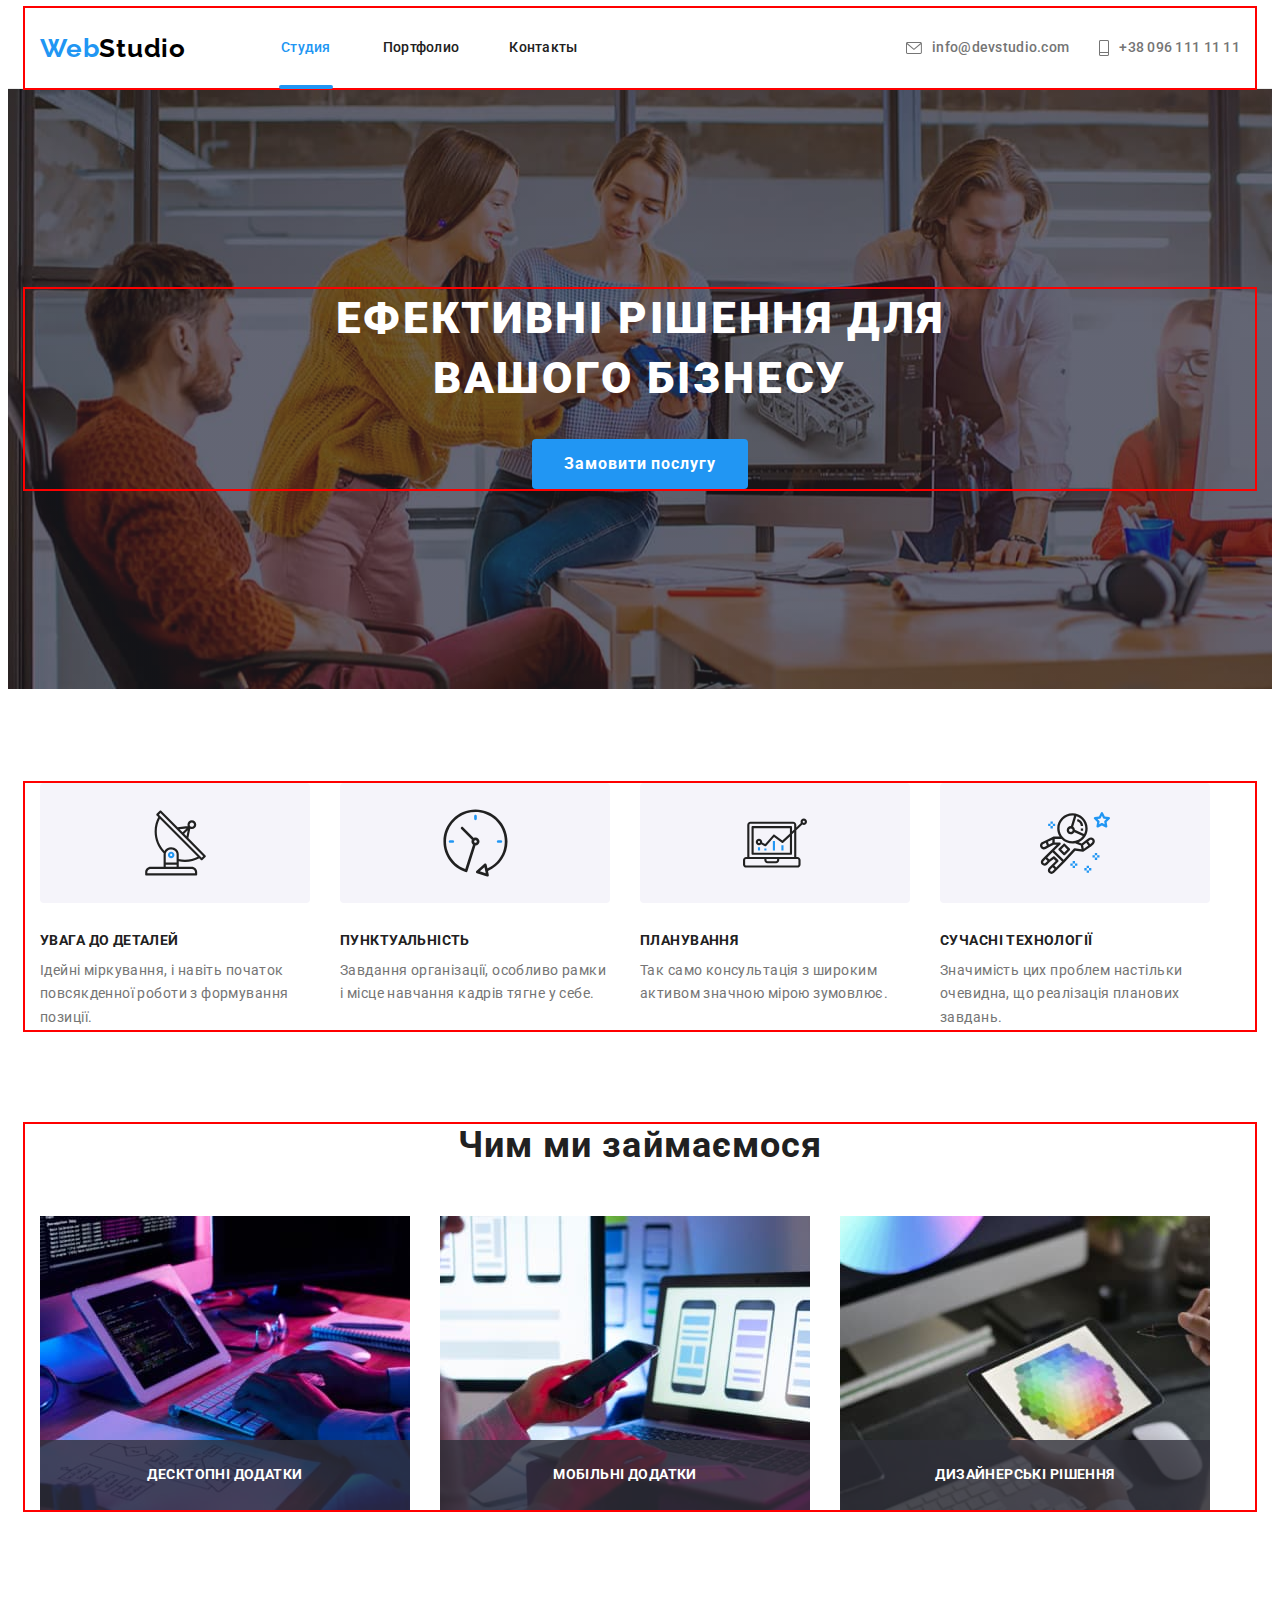
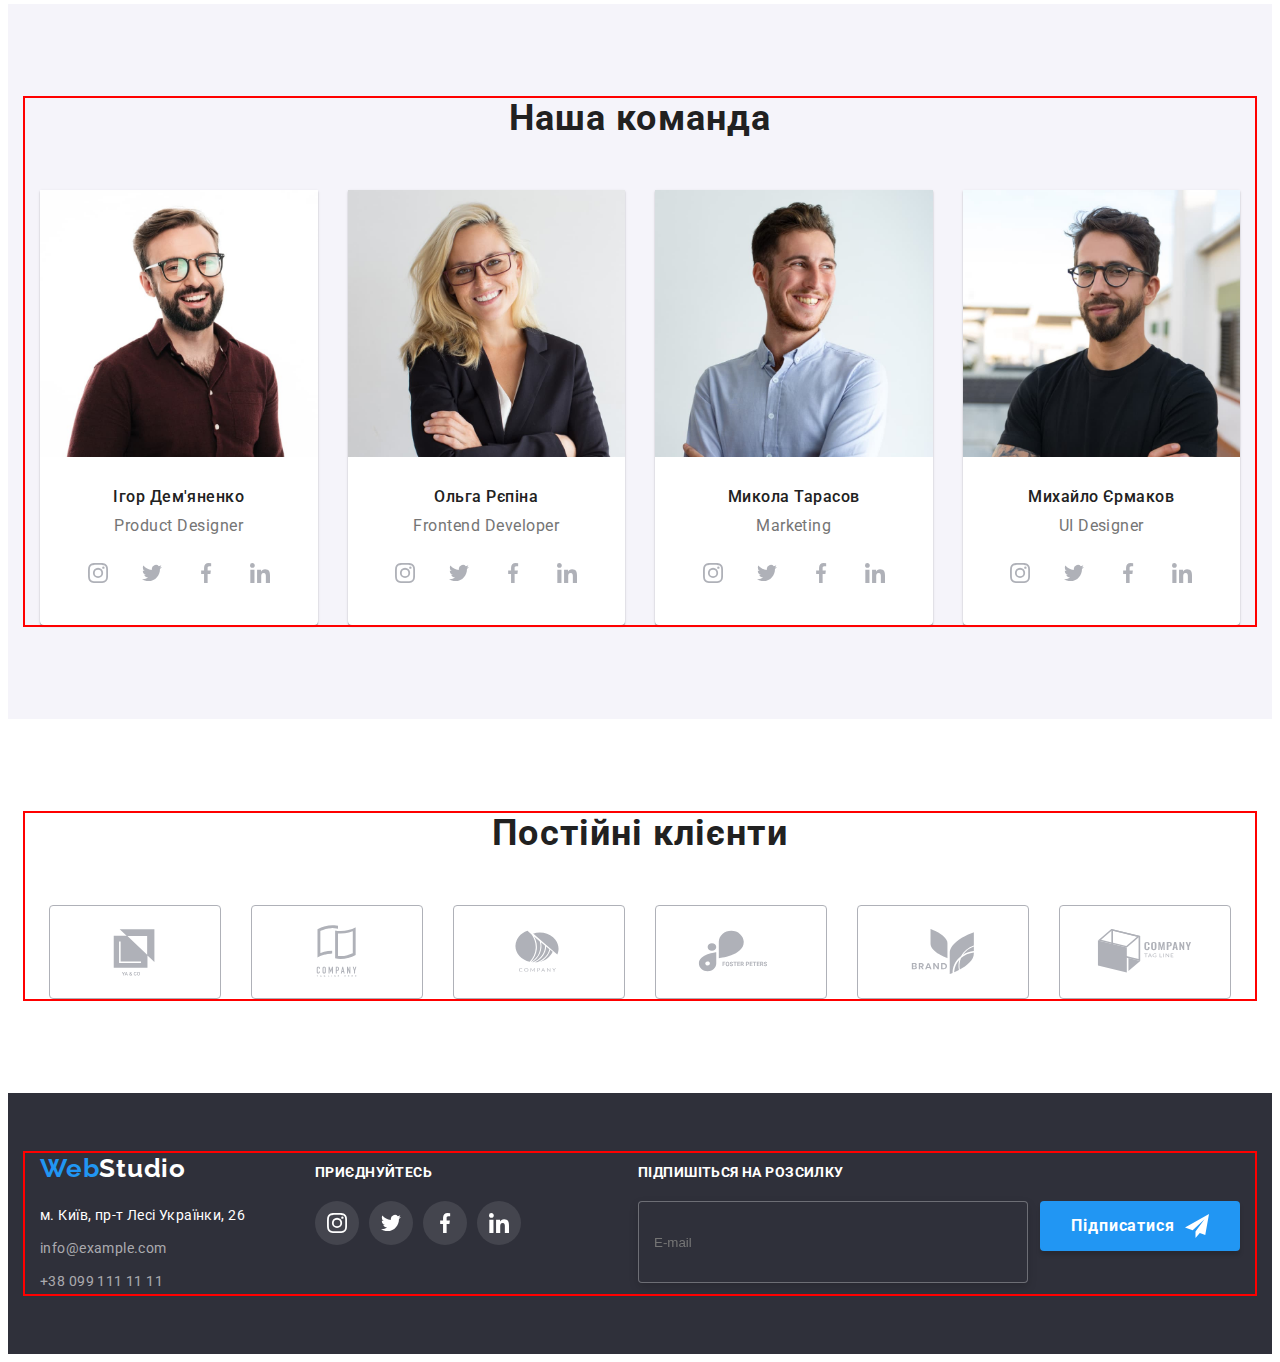
==== commit 4cf9804d: "change mistakes" ====
--- a/index.html
+++ b/index.html
@@ -277,32 +277,32 @@
                 <h2 class="clients-title">Постійні клієнти</h2>
                 <ul class="clients-list list">
                     <li class="clients-item">
-                        <a href="">
+                        <a href="" class="clients-link">
                             <svg class="clients-icon" width="106" height="60">
                                 <use href="./images/icons.svg.svg#icon-Logo-1"></use>
                             </svg>
                         </a></li>
-                    <li class="clients-item"><a href="">
+                    <li class="clients-item"><a href="" class="clients-link">
                         <svg class="clients-icon" width="106" height="60">
                             <use href="./images/icons.svg.svg#icon-Logo-3"></use>
                         </svg>
                     </a></li>
-                    <li class="clients-item"><a href="">
+                    <li class="clients-item"><a href="" class="clients-link">
                         <svg class="clients-icon" width="106" height="60">
                             <use href="./images/icons.svg.svg#icon-Logo-2"></use>
                         </svg>
                     </a></li>
-                    <li class="clients-item"><a href="">
+                    <li class="clients-item"><a href="" class="clients-link">
                         <svg class="clients-icon" width="106" height="60">
                             <use href="./images/icons.svg.svg#icon-Logo-4"></use>
                         </svg>
                     </a></li>
-                    <li class="clients-item"><a href="">
+                    <li class="clients-item"><a href="" class="clients-link">
                         <svg class="clients-icon" width="106" height="60">
                             <use href="./images/icons.svg.svg#icon-Logo-5"></use>
                         </svg>
                     </a></li>
-                    <li class="clients-item"><a href="">
+                    <li class="clients-item"><a href="" class="clients-link">
                         <svg class="clients-icon" width="106" height="60">
                             <use href="./images/icons.svg.svg#icon-Logo-6"></use>
                         </svg>
@@ -364,9 +364,9 @@
             <div>
                 <p class="footer-text">Підпишіться на розсилку</p>
                 <form class="footer-input-btn">
-                    <div class="footer-input-field">
+                    <label class="footer-input-field" >
                         <input type="email" name="mail" placeholder="E-mail" class="footer-input">
-                    </div>
+                    </label>                                
                     <button type="submit" class="footer-button">Підписатися
                         <svg class="footer-send-icon" width="24" height="24">
                             <use href="./images/icons.svg.svg#icon-send"></use>
@@ -412,7 +412,7 @@
                         </svg>
                     </div>
                 </div>
-                <div>
+                <div class="modal-textarea">
                     <label for="comment" class="label-title">Коментар</label>
                     <textarea name="comment" id="comment" class="modal-text" placeholder="Введіть текст"></textarea>
                 </div>     
--- a/css/styles.css
+++ b/css/styles.css
@@ -48,6 +48,10 @@
     outline: 2px solid red;
 }
 
+.header {
+    border-bottom: 1px solid #ECECEC;
+}
+
 .header-container {
     display: flex;
     align-items: center;
@@ -56,11 +60,7 @@
 
 .header-list, 
 .header-list-contact{
-display: flex;
-}
-
-.header-item {
-    display: block;
+    display: flex;
 }
 
 .header-list-contact {
@@ -100,6 +100,7 @@
 color: #000000;
 }
 
+
 .header-nav .current {
     color: var(--accent-color);
 } 
@@ -133,6 +134,7 @@
 line-height: 1.14;
 letter-spacing: 0.02em;
 color: var(--second-color);
+display: block;
 padding-top: 32px;
 padding-bottom: 32px;
 transition-property: color;
@@ -435,7 +437,8 @@
 gap: 30px;
 }
 
-.clients-item {
+
+.clients-link{
     width: 170px;
     height: 92px;
     border-radius: 4px;
@@ -446,9 +449,8 @@
     transition-property: border;
     transition-duration: 250ms;
     transition-timing-function: cubic-bezier(0.4, 0, 0.2, 1);
-    
-}
-
+
+}
 .clients-icon {
     fill: #AFB1B8;
     transition-property: fill;
@@ -456,13 +458,13 @@
     transition-timing-function: cubic-bezier(0.4, 0, 0.2, 1);
 } 
 
-.clients-item:hover,
-.clients-item:focus {
+.clients-link:hover,
+.clients-link:focus {
     border:1px solid var(--accent-color);
 }
 
-.clients-item:hover .clients-icon,
-.clients-item:focus .clients-icon{
+.clients-link:hover .clients-icon,
+.clients-link:focus .clients-icon{
     fill: var(--accent-color);
 }
 
@@ -513,7 +515,7 @@
 }
 
 .footer-wrap-soc {
-    margin-right: 93px;
+    margin-right: auto;
 }
 
 .footer-text{
@@ -569,6 +571,7 @@
     filter: drop-shadow(0px 4px 4px rgba(0, 0, 0, 0.15));
     border-radius: 4px;
     background-color: #2F303A;
+    color: var(--white-color);
     padding: 15px;
     transition-property: outline-color;
     transition-duration: 250ms;
@@ -758,7 +761,7 @@
 
 .modal {
     width: 528px;
-    min-height: 581px;
+    height: 581px;
     background-color: var(--white-color);
     border-radius: 4px;
     position: absolute;
@@ -806,7 +809,7 @@
     text-align: center;
     letter-spacing: 0.03em;
     color: #212121;
-    margin-bottom: 30px;
+    margin-bottom: 12px;
 }
 .input-field {
     margin-bottom: 10px;
@@ -822,6 +825,9 @@
     border: 1px solid rgba(33, 33, 33, 0.2);
     border-radius: 4px;
     padding-left: 42px;
+    transition-property: outline-color;
+    transition-duration: 250ms;
+    transition-timing-function: cubic-bezier(0.4, 0, 0.2, 1);
    
 }
 
@@ -834,10 +840,18 @@
     left: 12px;
     top: 50%;
     transform: translateY(-50%);
+    transition-property: fill;
+    transition-duration: 250ms;
+    transition-timing-function: cubic-bezier(0.4, 0, 0.2, 1);
+
 }
 
 .form-input:focus + .input-icon{
     fill: var(--accent-color);
+}
+
+.modal-textarea {
+    margin-bottom: 20px;
 }
 
 .modal-button { 
@@ -909,6 +923,7 @@
 color: var(--main-color);
 display: flex;
 align-items: center;
+justify-content: center;
 }
 
 .check-text span {
